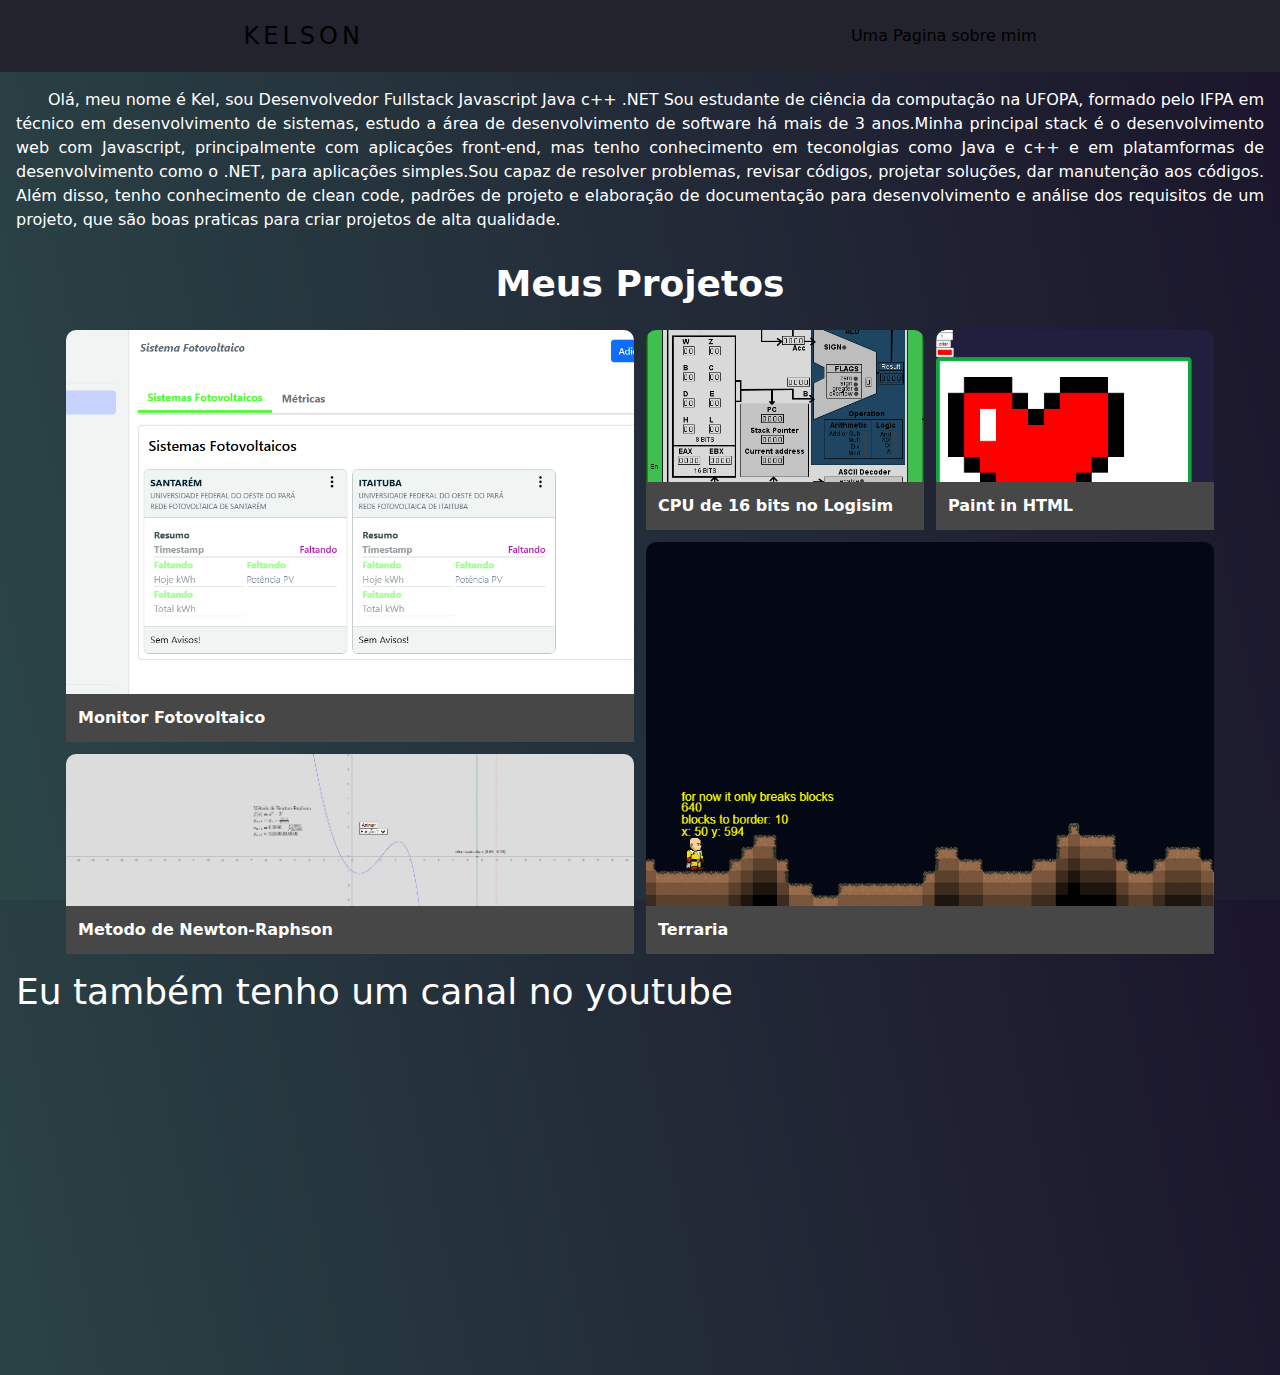
==== src/index.html @ c145f0d7 "add html" ====
<!DOCTYPE html>
<html lang="pt">
<head>
    <meta charset="UTF-8">
    <meta http-equiv="X-UA-Compatible" content="IE=edge">
    <meta name="viewport" content="width=device-width, initial-scale=1.0">
    <title>Navbar</title>
    <link rel="stylesheet" href="style.css">
    <link href="./output.css" rel="stylesheet">

</head>
<body>
    <header>
        <nav>
          <a class="logo">Kelson</a>
          <p>Uma Pagina sobre mim</p>
            <div class="mobile-menu">
                <div class="line1"></div>
                <div class="line2"></div>
                <div class="line3"></div>
            </div>
        </nav>
    </header>
    <main>
      <div class="flex flex-col items-center justify-between gap-4">
        <div class="p-4">
          <p class="text-white text-justify indent-8">
            Olá, meu nome é Kel, sou Desenvolvedor Fullstack Javascript Java c++ .NET Sou estudante de ciência da computação na UFOPA, formado pelo IFPA em técnico em desenvolvimento de sistemas, estudo a área de desenvolvimento de software há mais de 3 anos.Minha principal stack é o desenvolvimento web com Javascript, principalmente com aplicações front-end, mas tenho conhecimento em teconolgias como Java e c++ e em platamformas de desenvolvimento como o .NET, para aplicações simples.Sou capaz de resolver problemas, revisar códigos, projetar soluções, dar manutenção aos códigos. Além disso, tenho conhecimento de clean code, padrões de projeto e elaboração de documentação para desenvolvimento e análise dos requisitos de um projeto, que são boas praticas para criar projetos de alta qualidade.
          </p>
        </div>
        <h2 class="text-4xl font-semibold text-white">Meus Projetos</h2>
        <div class="galeria gap-3" > 
          
          <div class="relative row-span-2 col-span-2 group">
            <img src="./galeria/0.png" alt="" class="object-cover rounded-[10px] w-full h-full">
            <span class="bg-[#474747] w-full absolute left-0 bottom-0 p-3">
              <div class="text-white font-semibold">
                Monitor Fotovoltaico
              </div>
            </span>
            <div class="absolute rounded-[10px] inset-0 bg-black bg-opacity-80 p-4 opacity-0 transition-opacity duration-300 ease-in-out group-hover:opacity-100">
              <div class="flex flex-col gap-3">
                <h1 class="text-white text-center text-[#1779cf] font-semibold">Monitor Fotovoltaico</h1>
                <p class="text-white text-justify indent-8">Esse projeto faz parte de uma bolsa de extensão a qual eu faço parte. Nele eu estou desenvolvendo desde o backend até o front da aplicação. Essa aplicação servirá para realizar o monitoramento das placas solares e das usinas de energia solar que estão na UFOPA.</p>
              </div>
            </div>
          </div>  


          <div class="relative row-span-1 col-span-1 group">
            <a href="https://github.com/kelwSagashi/sagaCPU">
              <img src="./galeria/3.png" alt="" class="object-cover rounded-[10px] w-full h-full">
              <span class="bg-[#474747] w-full absolute left-0 bottom-0 p-3">
                <div class="text-white font-semibold">
                  CPU de 16 bits no Logisim
                </div>
              </span>
            </a>
            <div class="absolute rounded-[10px] inset-0 bg-black bg-opacity-80 p-4 opacity-0 transition-opacity duration-300 ease-in-out group-hover:opacity-100">
              <div class="flex flex-col gap-3">
                <h1 class="text-white text-center text-[#1779cf] font-semibold">CPU de 16 bits no Logisim</h1>
                <p class="text-white text-justify indent-8">Esse projeto foi feito na disciplina de arquitetura de computadores na UFOPA. Nele eu construi do zero, em um simulador, uma CPU de 16 bits.</p>
              </div>
            </div>
          </div> 


          <div class="relative row-span-1 col-span-1 group">
            <img src="./galeria/4.png" alt="" class="object-cover rounded-[10px] w-full h-full">
            <span class="bg-[#474747] w-full absolute left-0 bottom-0 p-3">
              <div class="text-white font-semibold">
                Paint in HTML
              </div>
            </span>
            <div class="absolute rounded-[10px] inset-0 bg-black bg-opacity-80 p-4 opacity-0 transition-opacity duration-300 ease-in-out group-hover:opacity-100">
              <div class="flex flex-col gap-3">
                <h1 class="text-white text-center text-[#1779cf] font-semibold">Paint in HTML</h1>
                <p class="text-white text-justify indent-8">Esse projeto cria uma pagina que eu posso desenhar, embora a abordagem que eu usei seja muito ruim, ainda tive uns resultados legais do ponto de vista visual.</p>
              </div>
            </div>
          </div> 


          <div class="relative row-span-2 col-span-2 group">
            <img src="./galeria/1.png" alt="" class="object-cover rounded-[10px] w-full h-full">
            <span class="bg-[#474747] w-full absolute left-0 bottom-0 p-3">
              <div class="text-white font-semibold">
                Terraria
              </div>
            </span>
            <div class="absolute rounded-[10px] inset-0 bg-black bg-opacity-80 p-4 opacity-0 transition-opacity duration-300 ease-in-out group-hover:opacity-100">
              <div class="flex flex-col gap-3">
                <h1 class="text-white text-center text-[#1779cf] font-semibold">Terraria</h1>
                <p class="text-white text-justify indent-8">Não ta acabado e nem vai ficar. Seria um projeto muito grande e do jeito que eu estava fazendo não ia dar muito certo com o tempo, mas esse projeto serve para mostrar que eu sei manipular a DOM com javascript.</p>
              </div>
            </div>
          </div> 


          <div class="relative row-span-1 col-span-2 group">
            <a href="https://replit.com/@Kelw/Metodo-De-Newton-Rapshon-visaulmente">
            <img src="./galeria/2.png" alt="" class="object-cover rounded-[10px] w-full h-full">
            <span class="bg-[#474747] w-full absolute left-0 bottom-0 p-3">
              <div class="text-white font-semibold">
                Metodo de Newton-Raphson
              </div>
            </span>
            </a>
            <div class="absolute rounded-[10px] inset-0 bg-black bg-opacity-80 p-4 opacity-0 transition-opacity duration-300 ease-in-out group-hover:opacity-100">
              <div class="flex flex-col gap-3">
                <h1 class="text-white text-center text-[#1779cf] font-semibold">Metodo de Newton-Raphson</h1>
                <p class="text-white text-justify indent-8">Esse projeto web é uma demonstração visual de como é o metodo de Newton-Raphson.</p>
              </div>
            </div>
          </div> 

          
        </div>

      </div>

      <section>
        <div class="p-4">
          <div class="text-4xl text-white">Eu também tenho um canal no youtube</div>
        </div>
        <div class="p-4 flex gap-6">
          <iframe width="560" height="315" src="https://www.youtube.com/embed/KB68Z_t6xJ8?si=5ItxiiAQxGMva3We" title="YouTube video player" frameborder="0" allow="accelerometer; autoplay; clipboard-write; encrypted-media; gyroscope; picture-in-picture; web-share" referrerpolicy="strict-origin-when-cross-origin" allowfullscreen></iframe>
          <iframe width="560" height="315" src="https://www.youtube.com/embed/fWdojG_xFqc?si=dMGJWuxcL8WFklDV" title="YouTube video player" frameborder="0" allow="accelerometer; autoplay; clipboard-write; encrypted-media; gyroscope; picture-in-picture; web-share" referrerpolicy="strict-origin-when-cross-origin" allowfullscreen></iframe>
        </div>


      </section>
    </main>
    <script src="mobile-navbar.js"></script>
    <script src="./efeitoDig.js"></script>
</body>

</html>
---- src/style.css ----
* {
    margin: 0;
    padding: 0;
}

body {
    margin: 0;
    padding: 0;
    height: 100vh;
    background: rgb(0,90,97);
    background: linear-gradient(78deg, rgb(43, 69, 71) 0%, rgb(27, 21, 43) 100%);
}

a {
    color: #fff;
    text-decoration: none;
    transition: 0.3s;
}

a:hover {
    color: rgb(228, 48, 48);
}

.logo {
    font-size: 24px;
    text-transform: uppercase;
    letter-spacing: 4px;
}

nav {
    display: flex;
    justify-content: space-around;
    align-items: center;
    font-family: system-ui, -apple-system, BlinkMacSystemFont, 'Segoe UI', Roboto, Oxygen, Ubuntu, Cantarell, 'Open Sans', 'Helvetica Neue', sans-serif;
    background: #23232e;
    height: 8vh;
    text-decoration-color: #fff;
}


.imagemItem1 {
    width: 250px;

    border-radius: 10px;
    align-items: center;
}
/*
main {
    display: flex;
    background: url("bg.jpg") no-repeat center center;
    background-size: cover;
    height: 100vh;
}*/

.nav-list {
    list-style: none;
    display: flex;
}

.nav-list li{
    letter-spacing: 3px;
    margin-left: 32px;
}

.mobile-menu {
    display: none;
    cursor: pointer;    
}

.logo {
    cursor: pointer;
}

.mobile-menu div{
    width: 32px;
    height: 2px;
    background: #fff;
    margin: 8px;
}



@media (max-width: 999px) {
    body {
        overflow-x: hidden;
    }
    .nav-list {
        position: absolute;
        top: 8vh;
        right: 0;
        width: 50vw;
        height: 92vh;
        background: #23232e;
        flex-direction: column;
        align-items: center;
        justify-content: space-around;
        transform: translateX(100%);
        z-index: 1;
        transition: transform 0.1s ease-in;
    }
    .nav-list li{
        margin-left: 0;
        opacity: 0;
    }
    .mobile-menu {
        display: block;
        margin: 50px;
    }
    .espaco{
        width: 0;
    }
    
}

.nav-list.active {
    transform: translateX(0);
}

@keyframes navLinkFade {
    from {
        opacity: 0;
        transform: translateX(50px);
    }
    to {
        opacity: 1;
        transform: translateX(0);
    }
}

.mobile-menu.active .line1 {
    transform: rotate(-45deg) translate(-8px, 8px);
    transition: transform 0.1s ease-in-out;
}

.mobile-menu.active .line2 {
    opacity: 0;
}

.mobile-menu.active .line3 {
    transform: rotate(45deg) translate(-5px, -7px);
    transition: transform 0.1s ease-in-out;
}

.mobile-menu.active {
    margin: 50px;
}

/*Grid*/
.container {
    display: flex;
    flex-direction: column;
    flex-wrap: nowrap;
    align-content: center;
    align-items: center;
    justify-content: space-between;
}

.galeria {
    width: 90vw;
    display: grid;
    grid-template-columns: repeat(4, 1fr);  
    grid-auto-rows: 200px;
    padding: 2px;
    padding-top: 10px;
    grid-gap: 2px;
}

@media (max-width: 768px) {
    .galeria {
        grid-template-columns: repeat(2, 1fr);
        grid-auto-rows: 50vh;
    }
    .h-2{
        grid-row: span 1;
    }
    .w-2{
        grid-row: span 1;
    }
    .w-3{
        grid-row: span 1;
    }
    .w-4{
        grid-row: span 1;
    }
    
}

.itemGaleria {
    position: relative;
}
.itemGaleria .imgGaleria{
    width: 100%; 
    height: 100%;
    border-radius: 10px;
    object-fit: cover;
}
.itemGaleria .tituloGaleria {
    position: absolute;
    background-color: #4747475d;
    object-fit: contain;
    width: 100%;
    left: 0;
    bottom: 0;
    color: white;
    font-family: 'Courier New', Courier, monospace;
    text-align: center;
}
.h-1 {
    grid-row: span 1;
}
.h-2 {
    grid-row: span 2;
}
.w-1 {
    grid-column: span 1;
}
.w-2 {
    grid-column: span 2;
}
.w-3{
    grid-column: span 3;
}
.w-4{
    grid-column: span 4;
}

.descricao {
    padding-top: 10px;
    width: 45vw;
    display: flex;
    flex-wrap: wrap;
    align-content: center;
    justify-content: center;
    align-items: center;
    text-align: center;
}


.conteudo {
    height: 50vh;
    width: 90vw;
    display: flex;
    margin-bottom: 20px;
    margin: 10px;
    margin-top: 50px;
}
.navigation {
    display: flex;
    justify-content: center;
    flex-direction: column;
    align-content: center;
    align-items: flex-start;
    flex-wrap: nowrap;
}

.bar {
    width: 100px;
    height: 26px;
    border: 2px solid white;
    margin: 6px;
    border-radius: 8px;
    cursor: pointer;
    transition: .6s;
    text-align: center;
    background-color: transparent;
    color: white;
}

.bar:hover {
    background-color: white;
}

.navigation button:disabled{
    background-color: transparent;
    color: white;
}



.slides {
    display: flex;
    width: 100%;
    height: 100%;
    flex-wrap: wrap;
    align-content: center;
}

.slide{
    background-color: #23232e;
    width: 70vw;
    height: 100%;
    border-radius: 8px;
    border: 2px solid rgb(17, 168, 255);
    box-shadow: inset 0 0 10px 0 rgb(17, 168, 255), 0 0 32px 0 rgb(17, 168, 255);
}


.checks {
    display: none;
}
#spanInvisivel {
    display: none;
}

.texto {
    width: 62vw;
    display: block;
    color: rgba(255, 255, 255, 0.885);
    font-family: 'Courier New', Courier, monospace;
    margin: 10px;
    margin-left: 20px;
    text-align: justify;
}

.texto::after {
    content: '|';
    margin-left: 5px;
    opacity: 1;
    animation: cursor .7s infinite;
}

.data {
    display: flex;
    color: rgba(255, 255, 255, 0.885);
    font-family: 'Courier New', Courier, monospace;
    margin: 10px;
    margin-top: 20px;
    margin-left: 20px;
}

.data::after {
    content: '|';
    margin-left: 5px;
    opacity: 1;
    animation: cursor .7s infinite;
}

@keyframes cursor {
    0%, 100% {
        opacity: 1;
    }
    50% {
        opacity: 0;
    }
}
---- src/output.css ----
/*
! tailwindcss v3.4.4 | MIT License | https://tailwindcss.com
*/

/*
1. Prevent padding and border from affecting element width. (https://github.com/mozdevs/cssremedy/issues/4)
2. Allow adding a border to an element by just adding a border-width. (https://github.com/tailwindcss/tailwindcss/pull/116)
*/

*,
::before,
::after {
  box-sizing: border-box;
  /* 1 */
  border-width: 0;
  /* 2 */
  border-style: solid;
  /* 2 */
  border-color: #e5e7eb;
  /* 2 */
}

::before,
::after {
  --tw-content: '';
}

/*
1. Use a consistent sensible line-height in all browsers.
2. Prevent adjustments of font size after orientation changes in iOS.
3. Use a more readable tab size.
4. Use the user's configured `sans` font-family by default.
5. Use the user's configured `sans` font-feature-settings by default.
6. Use the user's configured `sans` font-variation-settings by default.
7. Disable tap highlights on iOS
*/

html,
:host {
  line-height: 1.5;
  /* 1 */
  -webkit-text-size-adjust: 100%;
  /* 2 */
  -moz-tab-size: 4;
  /* 3 */
  -o-tab-size: 4;
     tab-size: 4;
  /* 3 */
  font-family: ui-sans-serif, system-ui, sans-serif, "Apple Color Emoji", "Segoe UI Emoji", "Segoe UI Symbol", "Noto Color Emoji";
  /* 4 */
  font-feature-settings: normal;
  /* 5 */
  font-variation-settings: normal;
  /* 6 */
  -webkit-tap-highlight-color: transparent;
  /* 7 */
}

/*
1. Remove the margin in all browsers.
2. Inherit line-height from `html` so users can set them as a class directly on the `html` element.
*/

body {
  margin: 0;
  /* 1 */
  line-height: inherit;
  /* 2 */
}

/*
1. Add the correct height in Firefox.
2. Correct the inheritance of border color in Firefox. (https://bugzilla.mozilla.org/show_bug.cgi?id=190655)
3. Ensure horizontal rules are visible by default.
*/

hr {
  height: 0;
  /* 1 */
  color: inherit;
  /* 2 */
  border-top-width: 1px;
  /* 3 */
}

/*
Add the correct text decoration in Chrome, Edge, and Safari.
*/

abbr:where([title]) {
  -webkit-text-decoration: underline dotted;
          text-decoration: underline dotted;
}

/*
Remove the default font size and weight for headings.
*/

h1,
h2,
h3,
h4,
h5,
h6 {
  font-size: inherit;
  font-weight: inherit;
}

/*
Reset links to optimize for opt-in styling instead of opt-out.
*/

a {
  color: inherit;
  text-decoration: inherit;
}

/*
Add the correct font weight in Edge and Safari.
*/

b,
strong {
  font-weight: bolder;
}

/*
1. Use the user's configured `mono` font-family by default.
2. Use the user's configured `mono` font-feature-settings by default.
3. Use the user's configured `mono` font-variation-settings by default.
4. Correct the odd `em` font sizing in all browsers.
*/

code,
kbd,
samp,
pre {
  font-family: ui-monospace, SFMono-Regular, Menlo, Monaco, Consolas, "Liberation Mono", "Courier New", monospace;
  /* 1 */
  font-feature-settings: normal;
  /* 2 */
  font-variation-settings: normal;
  /* 3 */
  font-size: 1em;
  /* 4 */
}

/*
Add the correct font size in all browsers.
*/

small {
  font-size: 80%;
}

/*
Prevent `sub` and `sup` elements from affecting the line height in all browsers.
*/

sub,
sup {
  font-size: 75%;
  line-height: 0;
  position: relative;
  vertical-align: baseline;
}

sub {
  bottom: -0.25em;
}

sup {
  top: -0.5em;
}

/*
1. Remove text indentation from table contents in Chrome and Safari. (https://bugs.chromium.org/p/chromium/issues/detail?id=999088, https://bugs.webkit.org/show_bug.cgi?id=201297)
2. Correct table border color inheritance in all Chrome and Safari. (https://bugs.chromium.org/p/chromium/issues/detail?id=935729, https://bugs.webkit.org/show_bug.cgi?id=195016)
3. Remove gaps between table borders by default.
*/

table {
  text-indent: 0;
  /* 1 */
  border-color: inherit;
  /* 2 */
  border-collapse: collapse;
  /* 3 */
}

/*
1. Change the font styles in all browsers.
2. Remove the margin in Firefox and Safari.
3. Remove default padding in all browsers.
*/

button,
input,
optgroup,
select,
textarea {
  font-family: inherit;
  /* 1 */
  font-feature-settings: inherit;
  /* 1 */
  font-variation-settings: inherit;
  /* 1 */
  font-size: 100%;
  /* 1 */
  font-weight: inherit;
  /* 1 */
  line-height: inherit;
  /* 1 */
  letter-spacing: inherit;
  /* 1 */
  color: inherit;
  /* 1 */
  margin: 0;
  /* 2 */
  padding: 0;
  /* 3 */
}

/*
Remove the inheritance of text transform in Edge and Firefox.
*/

button,
select {
  text-transform: none;
}

/*
1. Correct the inability to style clickable types in iOS and Safari.
2. Remove default button styles.
*/

button,
input:where([type='button']),
input:where([type='reset']),
input:where([type='submit']) {
  -webkit-appearance: button;
  /* 1 */
  background-color: transparent;
  /* 2 */
  background-image: none;
  /* 2 */
}

/*
Use the modern Firefox focus style for all focusable elements.
*/

:-moz-focusring {
  outline: auto;
}

/*
Remove the additional `:invalid` styles in Firefox. (https://github.com/mozilla/gecko-dev/blob/2f9eacd9d3d995c937b4251a5557d95d494c9be1/layout/style/res/forms.css#L728-L737)
*/

:-moz-ui-invalid {
  box-shadow: none;
}

/*
Add the correct vertical alignment in Chrome and Firefox.
*/

progress {
  vertical-align: baseline;
}

/*
Correct the cursor style of increment and decrement buttons in Safari.
*/

::-webkit-inner-spin-button,
::-webkit-outer-spin-button {
  height: auto;
}

/*
1. Correct the odd appearance in Chrome and Safari.
2. Correct the outline style in Safari.
*/

[type='search'] {
  -webkit-appearance: textfield;
  /* 1 */
  outline-offset: -2px;
  /* 2 */
}

/*
Remove the inner padding in Chrome and Safari on macOS.
*/

::-webkit-search-decoration {
  -webkit-appearance: none;
}

/*
1. Correct the inability to style clickable types in iOS and Safari.
2. Change font properties to `inherit` in Safari.
*/

::-webkit-file-upload-button {
  -webkit-appearance: button;
  /* 1 */
  font: inherit;
  /* 2 */
}

/*
Add the correct display in Chrome and Safari.
*/

summary {
  display: list-item;
}

/*
Removes the default spacing and border for appropriate elements.
*/

blockquote,
dl,
dd,
h1,
h2,
h3,
h4,
h5,
h6,
hr,
figure,
p,
pre {
  margin: 0;
}

fieldset {
  margin: 0;
  padding: 0;
}

legend {
  padding: 0;
}

ol,
ul,
menu {
  list-style: none;
  margin: 0;
  padding: 0;
}

/*
Reset default styling for dialogs.
*/

dialog {
  padding: 0;
}

/*
Prevent resizing textareas horizontally by default.
*/

textarea {
  resize: vertical;
}

/*
1. Reset the default placeholder opacity in Firefox. (https://github.com/tailwindlabs/tailwindcss/issues/3300)
2. Set the default placeholder color to the user's configured gray 400 color.
*/

input::-moz-placeholder, textarea::-moz-placeholder {
  opacity: 1;
  /* 1 */
  color: #9ca3af;
  /* 2 */
}

input::placeholder,
textarea::placeholder {
  opacity: 1;
  /* 1 */
  color: #9ca3af;
  /* 2 */
}

/*
Set the default cursor for buttons.
*/

button,
[role="button"] {
  cursor: pointer;
}

/*
Make sure disabled buttons don't get the pointer cursor.
*/

:disabled {
  cursor: default;
}

/*
1. Make replaced elements `display: block` by default. (https://github.com/mozdevs/cssremedy/issues/14)
2. Add `vertical-align: middle` to align replaced elements more sensibly by default. (https://github.com/jensimmons/cssremedy/issues/14#issuecomment-634934210)
   This can trigger a poorly considered lint error in some tools but is included by design.
*/

img,
svg,
video,
canvas,
audio,
iframe,
embed,
object {
  display: block;
  /* 1 */
  vertical-align: middle;
  /* 2 */
}

/*
Constrain images and videos to the parent width and preserve their intrinsic aspect ratio. (https://github.com/mozdevs/cssremedy/issues/14)
*/

img,
video {
  max-width: 100%;
  height: auto;
}

/* Make elements with the HTML hidden attribute stay hidden by default */

[hidden] {
  display: none;
}

*, ::before, ::after {
  --tw-border-spacing-x: 0;
  --tw-border-spacing-y: 0;
  --tw-translate-x: 0;
  --tw-translate-y: 0;
  --tw-rotate: 0;
  --tw-skew-x: 0;
  --tw-skew-y: 0;
  --tw-scale-x: 1;
  --tw-scale-y: 1;
  --tw-pan-x:  ;
  --tw-pan-y:  ;
  --tw-pinch-zoom:  ;
  --tw-scroll-snap-strictness: proximity;
  --tw-gradient-from-position:  ;
  --tw-gradient-via-position:  ;
  --tw-gradient-to-position:  ;
  --tw-ordinal:  ;
  --tw-slashed-zero:  ;
  --tw-numeric-figure:  ;
  --tw-numeric-spacing:  ;
  --tw-numeric-fraction:  ;
  --tw-ring-inset:  ;
  --tw-ring-offset-width: 0px;
  --tw-ring-offset-color: #fff;
  --tw-ring-color: rgb(59 130 246 / 0.5);
  --tw-ring-offset-shadow: 0 0 #0000;
  --tw-ring-shadow: 0 0 #0000;
  --tw-shadow: 0 0 #0000;
  --tw-shadow-colored: 0 0 #0000;
  --tw-blur:  ;
  --tw-brightness:  ;
  --tw-contrast:  ;
  --tw-grayscale:  ;
  --tw-hue-rotate:  ;
  --tw-invert:  ;
  --tw-saturate:  ;
  --tw-sepia:  ;
  --tw-drop-shadow:  ;
  --tw-backdrop-blur:  ;
  --tw-backdrop-brightness:  ;
  --tw-backdrop-contrast:  ;
  --tw-backdrop-grayscale:  ;
  --tw-backdrop-hue-rotate:  ;
  --tw-backdrop-invert:  ;
  --tw-backdrop-opacity:  ;
  --tw-backdrop-saturate:  ;
  --tw-backdrop-sepia:  ;
  --tw-contain-size:  ;
  --tw-contain-layout:  ;
  --tw-contain-paint:  ;
  --tw-contain-style:  ;
}

::backdrop {
  --tw-border-spacing-x: 0;
  --tw-border-spacing-y: 0;
  --tw-translate-x: 0;
  --tw-translate-y: 0;
  --tw-rotate: 0;
  --tw-skew-x: 0;
  --tw-skew-y: 0;
  --tw-scale-x: 1;
  --tw-scale-y: 1;
  --tw-pan-x:  ;
  --tw-pan-y:  ;
  --tw-pinch-zoom:  ;
  --tw-scroll-snap-strictness: proximity;
  --tw-gradient-from-position:  ;
  --tw-gradient-via-position:  ;
  --tw-gradient-to-position:  ;
  --tw-ordinal:  ;
  --tw-slashed-zero:  ;
  --tw-numeric-figure:  ;
  --tw-numeric-spacing:  ;
  --tw-numeric-fraction:  ;
  --tw-ring-inset:  ;
  --tw-ring-offset-width: 0px;
  --tw-ring-offset-color: #fff;
  --tw-ring-color: rgb(59 130 246 / 0.5);
  --tw-ring-offset-shadow: 0 0 #0000;
  --tw-ring-shadow: 0 0 #0000;
  --tw-shadow: 0 0 #0000;
  --tw-shadow-colored: 0 0 #0000;
  --tw-blur:  ;
  --tw-brightness:  ;
  --tw-contrast:  ;
  --tw-grayscale:  ;
  --tw-hue-rotate:  ;
  --tw-invert:  ;
  --tw-saturate:  ;
  --tw-sepia:  ;
  --tw-drop-shadow:  ;
  --tw-backdrop-blur:  ;
  --tw-backdrop-brightness:  ;
  --tw-backdrop-contrast:  ;
  --tw-backdrop-grayscale:  ;
  --tw-backdrop-hue-rotate:  ;
  --tw-backdrop-invert:  ;
  --tw-backdrop-opacity:  ;
  --tw-backdrop-saturate:  ;
  --tw-backdrop-sepia:  ;
  --tw-contain-size:  ;
  --tw-contain-layout:  ;
  --tw-contain-paint:  ;
  --tw-contain-style:  ;
}

.absolute {
  position: absolute;
}

.relative {
  position: relative;
}

.inset-0 {
  inset: 0px;
}

.bottom-0 {
  bottom: 0px;
}

.left-0 {
  left: 0px;
}

.col-span-2 {
  grid-column: span 2 / span 2;
}

.col-span-1 {
  grid-column: span 1 / span 1;
}

.row-span-2 {
  grid-row: span 2 / span 2;
}

.row-span-1 {
  grid-row: span 1 / span 1;
}

.flex {
  display: flex;
}

.h-\[100\%\] {
  height: 100%;
}

.h-full {
  height: 100%;
}

.w-\[100\%\] {
  width: 100%;
}

.w-full {
  width: 100%;
}

.flex-col {
  flex-direction: column;
}

.items-center {
  align-items: center;
}

.justify-between {
  justify-content: space-between;
}

.gap-4 {
  gap: 1rem;
}

.gap-6 {
  gap: 1.5rem;
}

.gap-3 {
  gap: 0.75rem;
}

.rounded-\[10px\] {
  border-radius: 10px;
}

.rounded-\[\] {
  border-radius: ;
}

.bg-\[\#474747\] {
  --tw-bg-opacity: 1;
  background-color: rgb(71 71 71 / var(--tw-bg-opacity));
}

.bg-white {
  --tw-bg-opacity: 1;
  background-color: rgb(255 255 255 / var(--tw-bg-opacity));
}

.bg-black {
  --tw-bg-opacity: 1;
  background-color: rgb(0 0 0 / var(--tw-bg-opacity));
}

.bg-opacity-90 {
  --tw-bg-opacity: 0.9;
}

.bg-opacity-70 {
  --tw-bg-opacity: 0.7;
}

.bg-opacity-80 {
  --tw-bg-opacity: 0.8;
}

.object-cover {
  -o-object-fit: cover;
     object-fit: cover;
}

.p-3 {
  padding: 0.75rem;
}

.p-4 {
  padding: 1rem;
}

.text-center {
  text-align: center;
}

.text-justify {
  text-align: justify;
}

.indent-8 {
  text-indent: 2rem;
}

.text-4xl {
  font-size: 2.25rem;
  line-height: 2.5rem;
}

.font-semibold {
  font-weight: 600;
}

.text-white {
  --tw-text-opacity: 1;
  color: rgb(255 255 255 / var(--tw-text-opacity));
}

.text-\[\#1779cf\] {
  --tw-text-opacity: 1;
  color: rgb(23 121 207 / var(--tw-text-opacity));
}

.opacity-0 {
  opacity: 0;
}

.transition-opacity {
  transition-property: opacity;
  transition-timing-function: cubic-bezier(0.4, 0, 0.2, 1);
  transition-duration: 150ms;
}

.duration-300 {
  transition-duration: 300ms;
}

.ease-in-out {
  transition-timing-function: cubic-bezier(0.4, 0, 0.2, 1);
}

.group:hover .group-hover\:opacity-100 {
  opacity: 1;
}
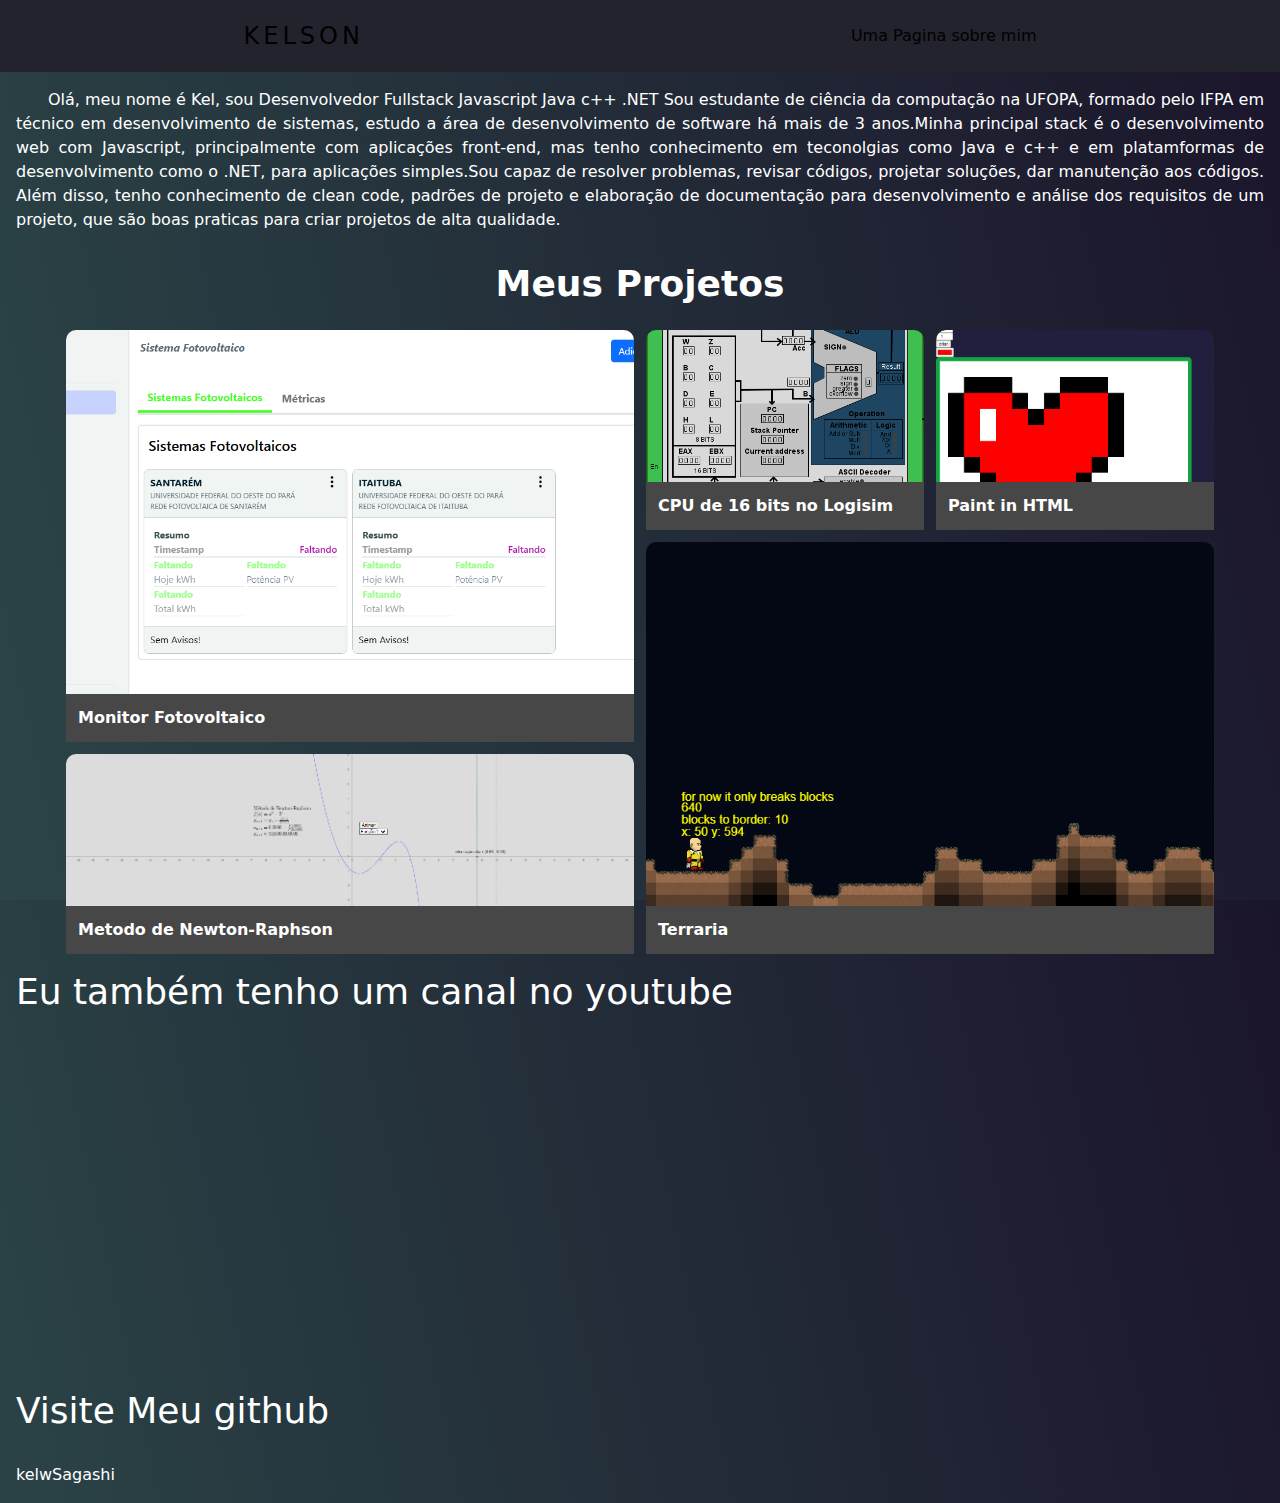
==== commit e0050727: "fix tag a" ====
--- a/src/index.html
+++ b/src/index.html
@@ -55,13 +55,13 @@
                   CPU de 16 bits no Logisim
                 </div>
               </span>
+              <div class="absolute rounded-[10px] inset-0 bg-black bg-opacity-80 p-4 opacity-0 transition-opacity duration-300 ease-in-out group-hover:opacity-100">
+                <div class="flex flex-col gap-3">
+                  <h1 class="text-white text-center text-[#1779cf] font-semibold">CPU de 16 bits no Logisim</h1>
+                  <p class="text-white text-justify indent-8">Esse projeto foi feito na disciplina de arquitetura de computadores na UFOPA. Nele eu construi do zero, em um simulador, uma CPU de 16 bits.</p>
+                </div>
+              </div>
             </a>
-            <div class="absolute rounded-[10px] inset-0 bg-black bg-opacity-80 p-4 opacity-0 transition-opacity duration-300 ease-in-out group-hover:opacity-100">
-              <div class="flex flex-col gap-3">
-                <h1 class="text-white text-center text-[#1779cf] font-semibold">CPU de 16 bits no Logisim</h1>
-                <p class="text-white text-justify indent-8">Esse projeto foi feito na disciplina de arquitetura de computadores na UFOPA. Nele eu construi do zero, em um simulador, uma CPU de 16 bits.</p>
-              </div>
-            </div>
           </div> 
 
 
@@ -99,19 +99,19 @@
 
           <div class="relative row-span-1 col-span-2 group">
             <a href="https://replit.com/@Kelw/Metodo-De-Newton-Rapshon-visaulmente">
-            <img src="./galeria/2.png" alt="" class="object-cover rounded-[10px] w-full h-full">
-            <span class="bg-[#474747] w-full absolute left-0 bottom-0 p-3">
-              <div class="text-white font-semibold">
-                Metodo de Newton-Raphson
+              <img src="./galeria/2.png" alt="" class="object-cover rounded-[10px] w-full h-full">
+              <span class="bg-[#474747] w-full absolute left-0 bottom-0 p-3">
+                <div class="text-white font-semibold">
+                  Metodo de Newton-Raphson
+                </div>
+              </span>
+              <div class="absolute rounded-[10px] inset-0 bg-black bg-opacity-80 p-4 opacity-0 transition-opacity duration-300 ease-in-out group-hover:opacity-100">
+                <div class="flex flex-col gap-3">
+                  <h1 class="text-white text-center text-[#1779cf] font-semibold">Metodo de Newton-Raphson</h1>
+                  <p class="text-white text-justify indent-8">Esse projeto web é uma demonstração visual de como é o metodo de Newton-Raphson.</p>
+                </div>
               </div>
-            </span>
             </a>
-            <div class="absolute rounded-[10px] inset-0 bg-black bg-opacity-80 p-4 opacity-0 transition-opacity duration-300 ease-in-out group-hover:opacity-100">
-              <div class="flex flex-col gap-3">
-                <h1 class="text-white text-center text-[#1779cf] font-semibold">Metodo de Newton-Raphson</h1>
-                <p class="text-white text-justify indent-8">Esse projeto web é uma demonstração visual de como é o metodo de Newton-Raphson.</p>
-              </div>
-            </div>
           </div> 
 
           
@@ -130,6 +130,15 @@
 
 
       </section>
+
+      <section>
+        <div class="p-4">
+          <div class="text-4xl text-white">Visite Meu github</div>
+        </div>
+        <div class="p-4 text-white">
+          <a class="text-white" href="https://github.com/kelwSagashi?tab=overview&from=2024-07-01&to=2024-07-01">kelwSagashi</a>
+        </div>
+      </section>
     </main>
     <script src="mobile-navbar.js"></script>
     <script src="./efeitoDig.js"></script>
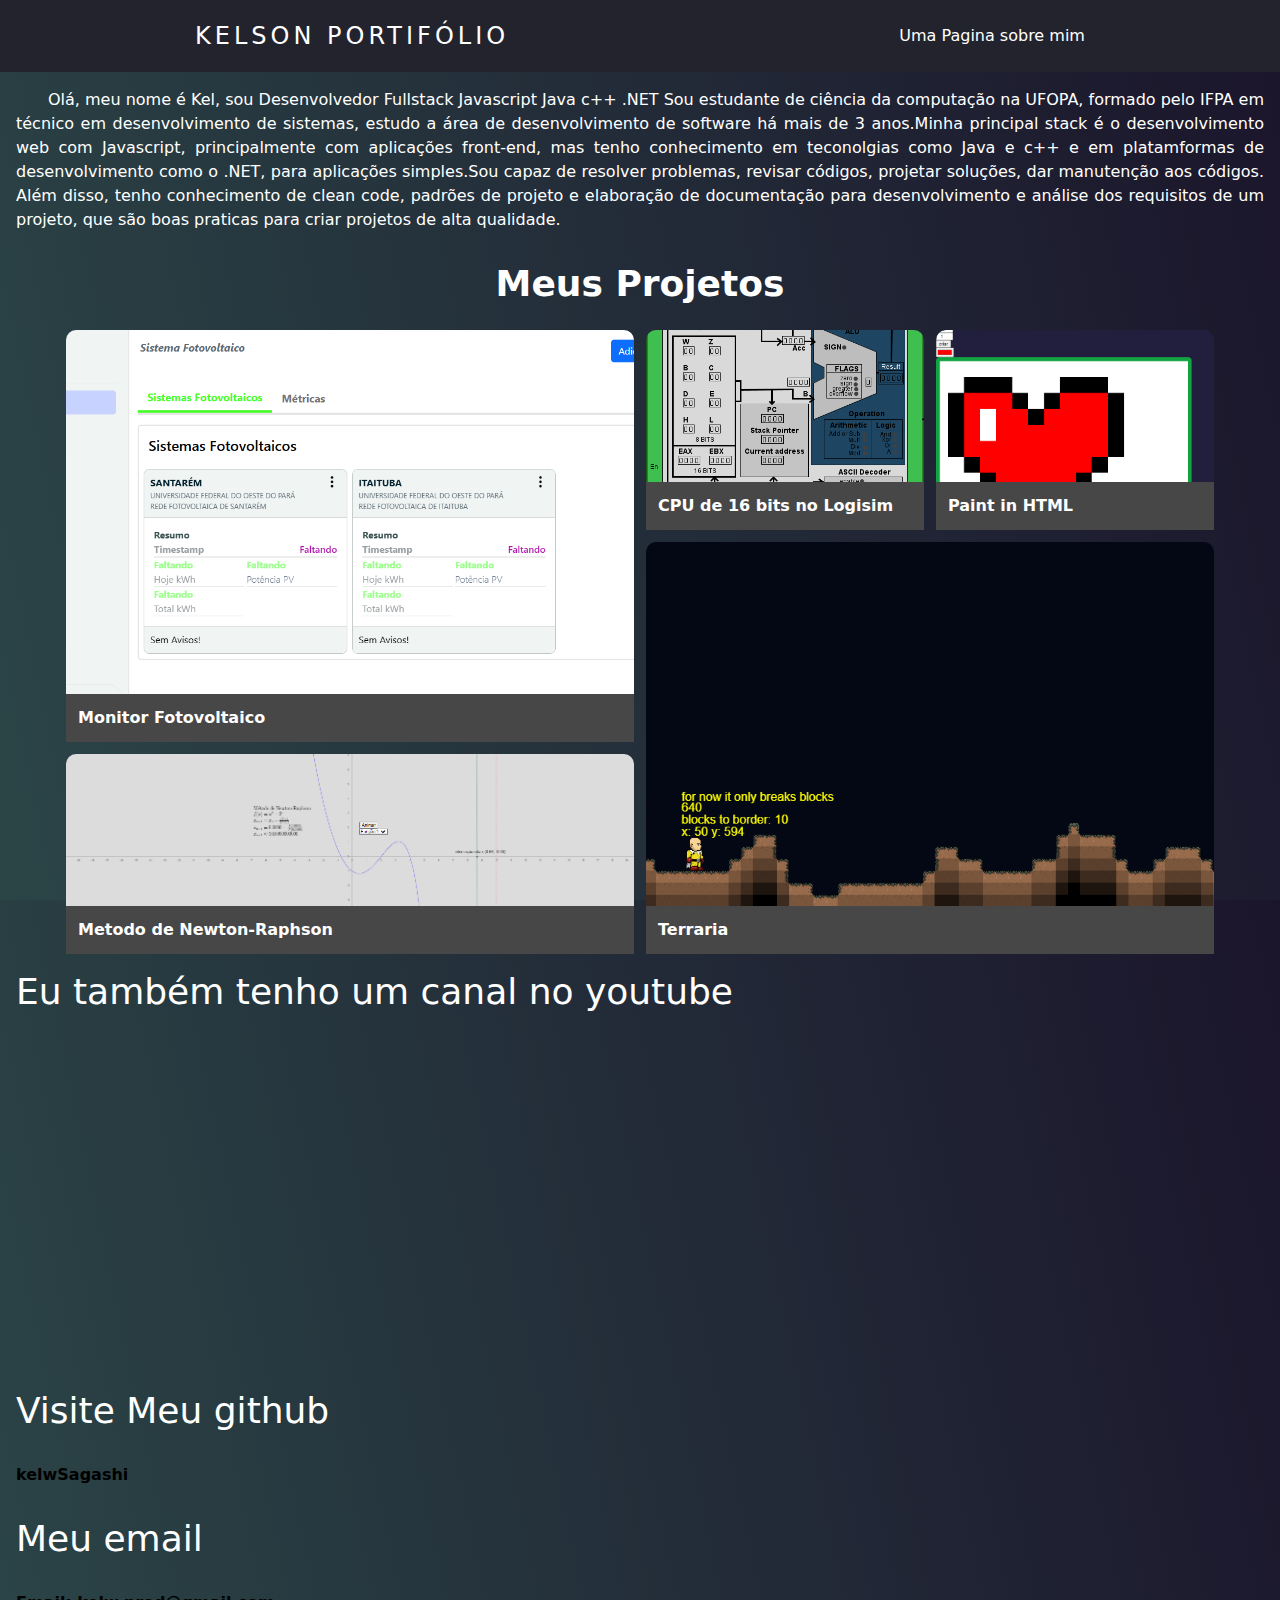
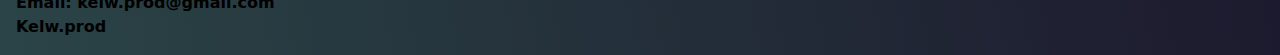
==== commit 896e4739: "add emailto" ====
--- a/src/index.html
+++ b/src/index.html
@@ -12,8 +12,8 @@
 <body>
     <header>
         <nav>
-          <a class="logo">Kelson</a>
-          <p>Uma Pagina sobre mim</p>
+          <a class="logo text-white">Kelson Portifólio</a>
+          <p class="text-white">Uma Pagina sobre mim</p>
             <div class="mobile-menu">
                 <div class="line1"></div>
                 <div class="line2"></div>
@@ -132,12 +132,27 @@
       </section>
 
       <section>
-        <div class="p-4">
-          <div class="text-4xl text-white">Visite Meu github</div>
+        <div>
+          <div class="p-4">
+            <div class="text-4xl text-white">Visite Meu github</div>
+          </div>
+          <div class="p-4">
+            <a class="text-xl font-semibold text-teal-400" href="https://github.com/kelwSagashi?tab=overview&from=2024-07-01&to=2024-07-01">kelwSagashi</a>
+          </div>
         </div>
-        <div class="p-4 text-white">
-          <a class="text-white" href="https://github.com/kelwSagashi?tab=overview&from=2024-07-01&to=2024-07-01">kelwSagashi</a>
+
+        <div>
+          <div class="p-4">
+            <div class="text-4xl text-white">Meu email</div>
+          </div>
+          <div class="p-4 flex flex-col">
+            <span class="text-xl font-semibold">Email: kelw.prod@gmail.com</span>
+            <a class="" href="mailto:kelw.prod@gmail.com.br?subject=Assunto do email&body=Olá kelw">
+              <div class="text-xl font-semibold text-teal-400"> Kelw.prod </div>
+            </a>
+          </div>
         </div>
+
       </section>
     </main>
     <script src="mobile-navbar.js"></script>
--- a/src/style.css
+++ b/src/style.css
@@ -12,7 +12,6 @@
 }
 
 a {
-    color: #fff;
     text-decoration: none;
     transition: 0.3s;
 }
